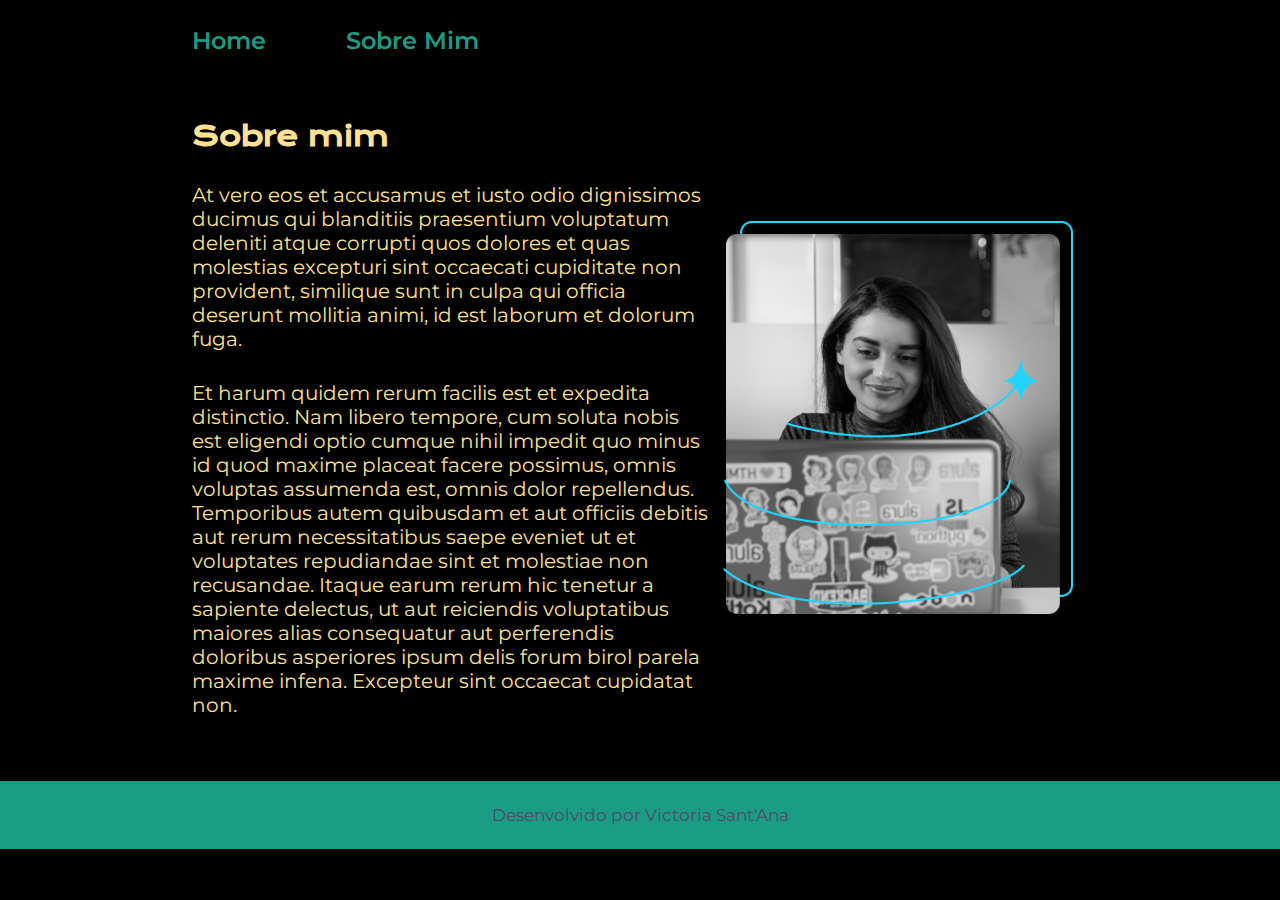
==== portifolio/about.html @ 3ab33025 "Nova versão do projeto" ====
<!DOCTYPE html>
<html lang="pt-br">
<head>
    <meta charset="UTF-8">
    <meta http-equiv="X-UA-Compatible" content="IE=edge">
    <meta name="viewport" content="width=device-width, initial-scale=1.0">
    <link rel="stylesheet" href="./style/style.css">
    <link rel="preconnect" href="https://fonts.googleapis.com">
    <link rel="preconnect" href="https://fonts.googleapis.com">
    <link rel="preconnect" href="https://fonts.googleapis.com">
    <link rel="preconnect" href="https://fonts.gstatic.com" crossorigin>
    <link href="https://fonts.googleapis.com/css2?family=Krona+One&family=Montserrat:wght@200&display=swap" rel="stylesheet">
    <link rel="preconnect" href="https://fonts.googleapis.com">
    <link rel="preconnect" href="https://fonts.gstatic.com" crossorigin>
    <link href="https://fonts.googleapis.com/css2?family=Montserrat&display=swap" rel="stylesheet">
    <title>Sobre Mim</title>
</head>
<body>
    <header class="cabecalho">
        <nav class="cabecalho-menu">
            <a class="cabecalho-menu-link" href="index.html">Home</a>
            <a class="cabecalho-menu-link" href="about.html">Sobre Mim</a>
        </nav>
    </header>
   <main class="apresentacao">
        <section class="apresentacao-conteudo">
            <h1 class="apresentacao-conteudo-titulo">Sobre mim</h1>
                <p class="apresentacao-conteudo-texto">At vero eos et accusamus et iusto odio dignissimos ducimus qui 
                    blanditiis praesentium voluptatum deleniti atque corrupti quos 
                    dolores et quas molestias excepturi sint occaecati cupiditate 
                    non provident, similique sunt in culpa qui officia deserunt mollitia 
                    animi, id est laborum et dolorum fuga.
                </p>
                <p class="apresentacao-conteudo-texto">Et harum quidem rerum facilis est et expedita distinctio. Nam libero tempore, cum 
                    soluta nobis est eligendi optio cumque nihil impedit quo minus id quod maxime 
                    placeat facere possimus, omnis voluptas assumenda est, omnis dolor repellendus. 
                    Temporibus autem quibusdam et aut officiis debitis aut rerum necessitatibus saepe 
                    eveniet ut et voluptates repudiandae sint et molestiae non recusandae. Itaque earum 
                    rerum hic tenetur a sapiente delectus, ut aut reiciendis voluptatibus maiores alias 
                    consequatur aut perferendis doloribus asperiores ipsum delis forum birol parela 
                    maxime infena. Excepteur sint occaecat cupidatat non.
                </p>
        </section>
        <img src="./img/imagem.png" alt="Foto da Joana Santos Programando" class="apresentacao-imagem">
   </main>
   <footer class="rodape">
        <p>Desenvolvido por Victoria Sant'Ana</p>
    </footer>
</body>
</html>
---- portifolio/style/style.css ----
:root {
    --cor-primaria: #4C4C6D;
    --cor-secundaria: #FFE194;
    --cor-terciaria: #1B9C85;

    --fonte-primaria: 'Montserrat', 'sans-serif';
    --fonte-secundaria: 'Krona One', 'sans-serif';
}

* {
    margin: 0;
    padding: 0;
}
body {
    /* height: 100vh; */
    background-color: black;
    box-sizing: border-box;
    color: var(--cor-secundaria);
}

.cabecalho {
    padding: 2% 0% 0% 15%;
}

.cabecalho-menu {
    display: flex;
    gap: 80px;
}

.cabecalho-menu-link {
    font-family:  var(--fonte-primaria);
    font-size: 24px;
    font-weight: 600;
    color: var(--cor-terciaria);
    text-decoration: none;
}

.titulo-destaque {
    color: var(--cor-terciaria);
}

.apresentacao {
    display: flex;
    align-items: center;
    justify-content: space-between;
    padding: 5% 15%;
}

.apresentacao-conteudo {
    width: 600px;
    display: flex;
    flex-direction: column;
    gap: 30px;
}

.apresentacao-conteudo-titulo {
    font-size: 27px;
    font-family: var(--fonte-secundaria);
}

.apresentacao-conteudo-texto {
    font-size: 20px;
    font-family: var(--fonte-primaria);
}

.apresentacao-imagem {
    justify-content: end;
    width: 350px;
    padding: 15px;
}

.apresentacao-links {
    display: flex;
    gap: 28px;
    flex-direction: column;
    align-items: center;
    justify-content: space-between;
}

.apresentacao-links-subtitulo {
    font-family: var(--fonte-secundaria);
    font-weight: 400;
    font-size: 15px;
}

.apresentacao-links-link {
    /* background-color: #22D4FD; */
    width: 290px;
    display: flex;
    justify-content: center;
    border: 2px solid var(--cor-terciaria);
    text-align: center;
    border-radius: 8px;
    font-weight: 600;
    font-size: 16px;
    padding: 15px 0;
    text-decoration: none;
    color: var(--cor-secundaria);
    font-family: var(--fonte-primaria);
    gap: 13px;
}

.tamanho-icon {
    width: 20px;
}

.apresentacao-links-link:hover {
    background-color: #272727;
}

.rodape {
    padding: 24px;
    text-align: center;
    font-family: var(--fonte-primaria);
    font-size: 17px;
    font-weight: 400;
    color: var(--cor-primaria);
    background-color: var(--cor-terciaria);
    
}
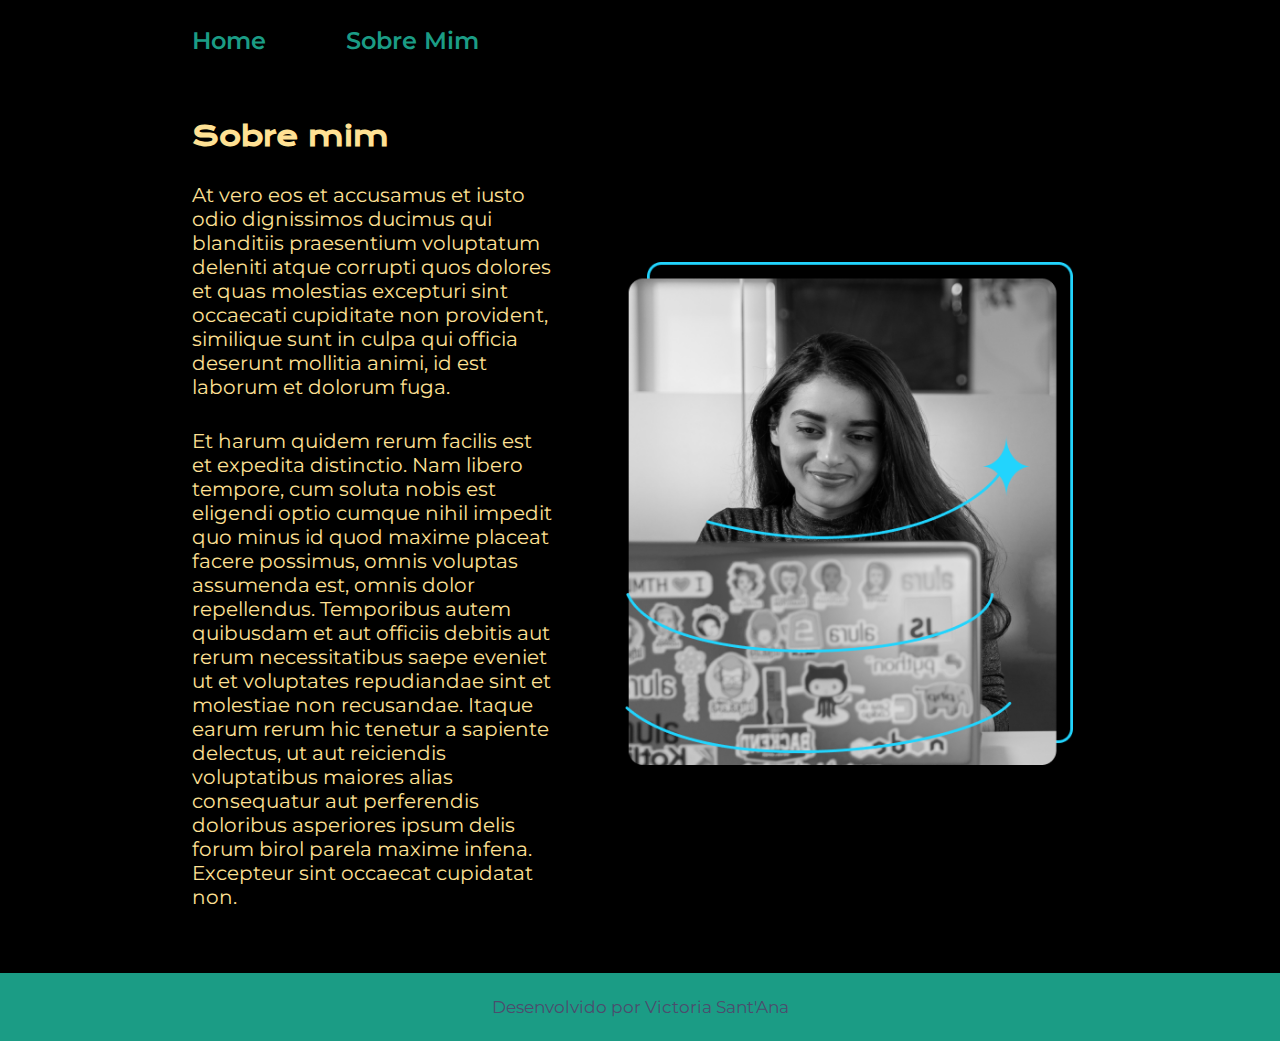
==== commit 55ab0340: "versão atualizada para mobile" ====
--- a/portifolio/about.html
+++ b/portifolio/about.html
@@ -41,7 +41,7 @@
                     maxime infena. Excepteur sint occaecat cupidatat non.
                 </p>
         </section>
-        <img src="./img/imagem.png" alt="Foto da Joana Santos Programando" class="apresentacao-imagem">
+        <img class="apresentacao-imagem" src="./img/imagem.png" alt="Foto da Joana Santos Programando" class="apresentacao-imagem">
    </main>
    <footer class="rodape">
         <p>Desenvolvido por Victoria Sant'Ana</p>
--- a/portifolio/style/style.css
+++ b/portifolio/style/style.css
@@ -20,6 +20,7 @@
 
 .cabecalho {
     padding: 2% 0% 0% 15%;
+
 }
 
 .cabecalho-menu {
@@ -29,7 +30,7 @@
 
 .cabecalho-menu-link {
     font-family:  var(--fonte-primaria);
-    font-size: 24px;
+    font-size: 1.5rem;
     font-weight: 600;
     color: var(--cor-terciaria);
     text-decoration: none;
@@ -44,22 +45,23 @@
     align-items: center;
     justify-content: space-between;
     padding: 5% 15%;
+    gap: 55px;
 }
 
 .apresentacao-conteudo {
-    width: 600px;
+    width: 50%;
     display: flex;
     flex-direction: column;
     gap: 30px;
 }
 
 .apresentacao-conteudo-titulo {
-    font-size: 27px;
+    font-size: 1.68rem;
     font-family: var(--fonte-secundaria);
 }
 
 .apresentacao-conteudo-texto {
-    font-size: 20px;
+    font-size: 1.25rem;
     font-family: var(--fonte-primaria);
 }
 
@@ -80,19 +82,19 @@
 .apresentacao-links-subtitulo {
     font-family: var(--fonte-secundaria);
     font-weight: 400;
-    font-size: 15px;
+    font-size: 0.93rem;
 }
 
-.apresentacao-links-link {
+.apresentacao-links-navegacao {
     /* background-color: #22D4FD; */
-    width: 290px;
+    width: 50%;
     display: flex;
     justify-content: center;
     border: 2px solid var(--cor-terciaria);
     text-align: center;
     border-radius: 8px;
     font-weight: 600;
-    font-size: 16px;
+    font-size: 1rem;
     padding: 15px 0;
     text-decoration: none;
     color: var(--cor-secundaria);
@@ -108,13 +110,37 @@
     background-color: #272727;
 }
 
+.apresentacao-imagem {
+    width: 50%;
+}
+
 .rodape {
     padding: 24px;
     text-align: center;
     font-family: var(--fonte-primaria);
-    font-size: 17px;
+    font-size: 1.06rem;
     font-weight: 400;
     color: var(--cor-primaria);
     background-color: var(--cor-terciaria);
     
+}
+
+@media (max-width: 1200px){
+    
+    .cabecalho {
+        padding: 11%;
+    }
+
+    .cabecalho-menu {
+        justify-content: center;
+    }
+    
+    .apresentacao {
+        flex-direction: column-reverse;
+        padding: 5%;
+    }
+
+    .apresentacao-conteudo {
+        width: auto;
+    }
 }